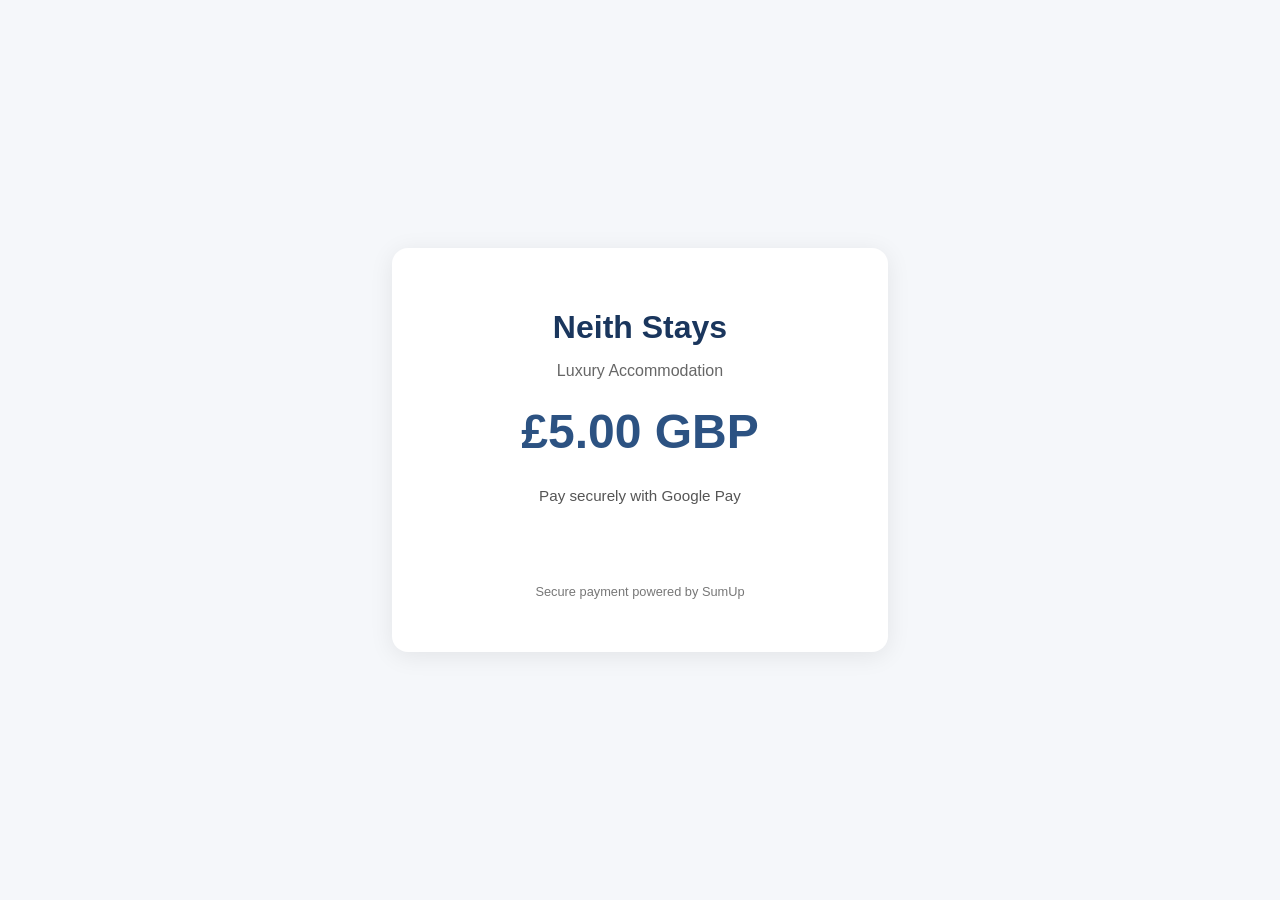
==== index.html @ 03695f94 "Initial GitHub Pages site" ====
<!DOCTYPE html>
<html lang="en">
<head>
    <meta charset="UTF-8">
    <meta name="viewport" content="width=device-width, initial-scale=1.0">

    <title>Neith Stays</title>

    <style>
        body {
            font-family: -apple-system, BlinkMacSystemFont, 'Segoe UI', sans-serif;
            display: flex;
            align-items: center;
            justify-content: center;
            min-height: 100vh;
            margin: 0;
            background: #f5f7fa;
        }

        .card {
            text-align: center;
            padding: 40px 48px;
            background: white;
            border-radius: 16px;
            box-shadow: 0 4px 24px rgba(0,0,0,0.08);
            max-width: 400px;
            width: 90%;
        }

        h1 {
            font-size: 2rem;
            color: #1a365d;
            margin-bottom: 8px;
        }

        .subtitle {
            color: #666;
            margin-bottom: 24px;
        }

        .price {
            font-size: 3rem;
            font-weight: 700;
            color: #2c5282;
            margin-bottom: 28px;
        }

        .payment-label {
            font-size: 0.95rem;
            color: #555;
            margin-bottom: 12px;
        }

        #google-pay-button {
            min-height: 48px;
            display: flex;
            justify-content: center;
        }

        #google-pay-button button {
            width: 100% !important;
        }

        #payment-message {
            margin-top: 16px;
            color: #e53e3e;
            font-size: 0.9rem;
        }

        .secure {
            margin-top: 20px;
            font-size: 0.8rem;
            color: #777;
        }
    </style>

    <!-- Google Pay -->
    <script
        async
        src="https://pay.google.com/gp/p/js/pay.js"
        onload="onGooglePayLoaded()">
    </script>

    <!-- Our payment code -->
    <script src="/app.js" defer></script>
</head>

<body>

    <div class="card">

        <h1>Neith Stays</h1>

        <p class="subtitle">
            Luxury Accommodation
        </p>

        <div class="price">
            £5.00 GBP
        </div>

        <p class="payment-label">
            Pay securely with Google Pay
        </p>

        <div id="google-pay-button"></div>

        <div id="payment-message"></div>

        <p class="secure">
            Secure payment powered by SumUp
        </p>

    </div>

</body>
</html>
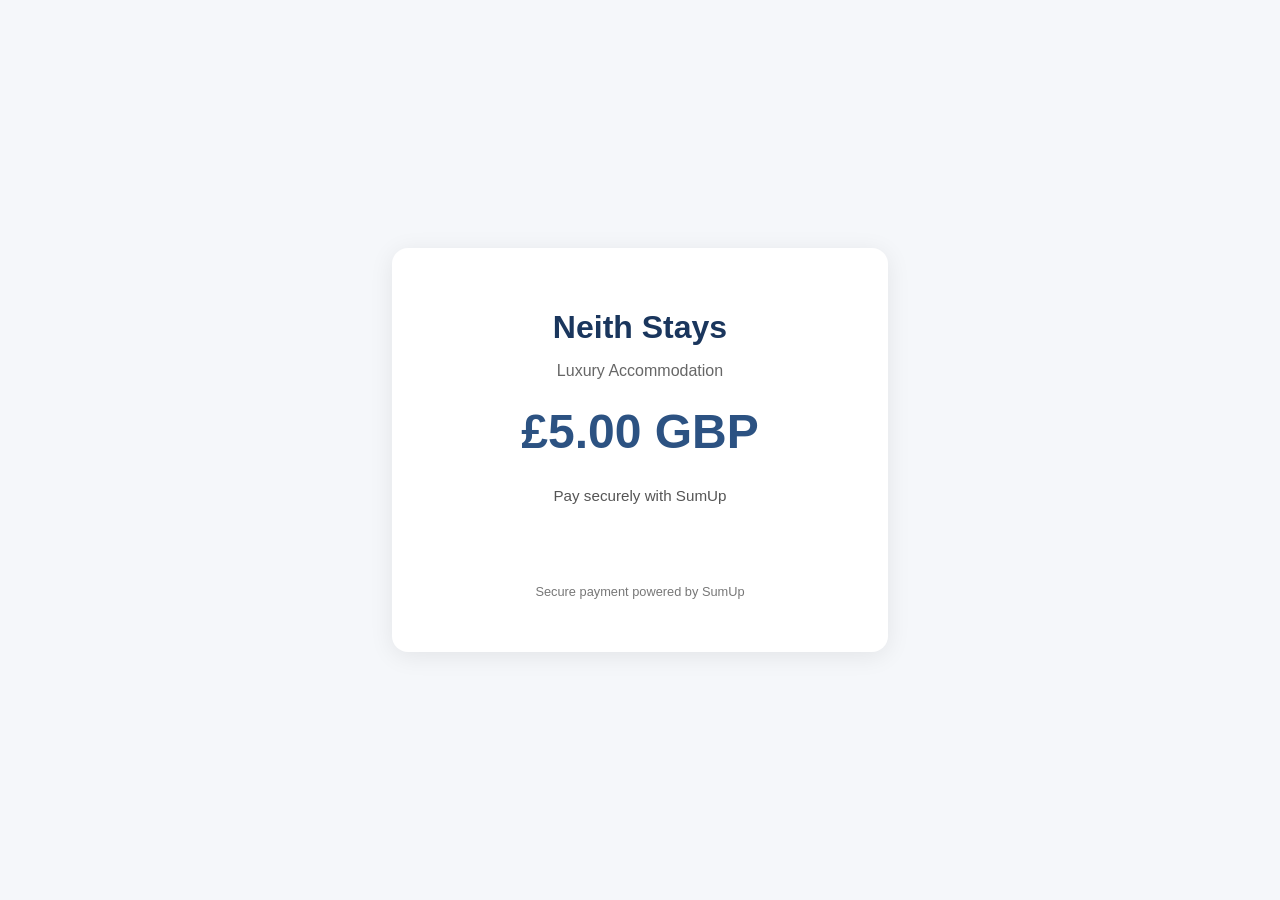
==== commit 8c81027d: "Switch payment flow to SumUp Hosted Checkout" ====
--- a/index.html
+++ b/index.html
@@ -74,11 +74,8 @@
         }
     </style>
 
-    <!-- Google Pay -->
     <script
         async
-        src="https://pay.google.com/gp/p/js/pay.js"
-        onload="onGooglePayLoaded()">
     </script>
 
     <!-- Our payment code -->
@@ -100,7 +97,7 @@
         </div>
 
         <p class="payment-label">
-            Pay securely with Google Pay
+            Pay securely with SumUp
         </p>
 
         <div id="google-pay-button"></div>
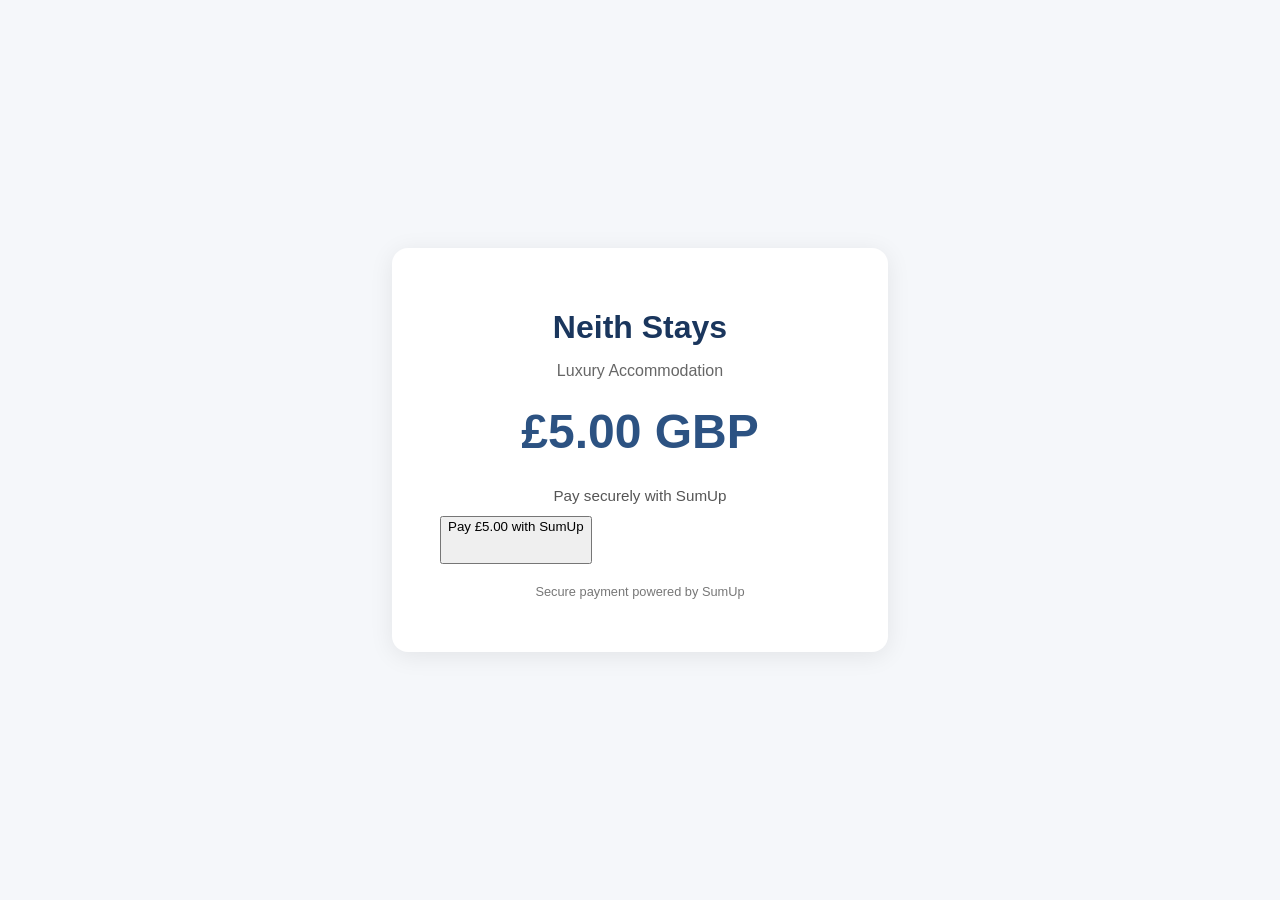
==== commit 900ef0e8: "Add SumUp payment button directly to page" ====
--- a/index.html
+++ b/index.html
@@ -79,7 +79,7 @@
     </script>
 
     <!-- Our payment code -->
-    <script src="/app.js" defer></script>
+    <script src="./app.js" defer></script>
 </head>
 
 <body>
@@ -100,7 +100,7 @@
             Pay securely with SumUp
         </p>
 
-        <div id="google-pay-button"></div>
+        <button id="google-pay-button" type="button">Pay £5.00 with SumUp</button>
 
         <div id="payment-message"></div>
 
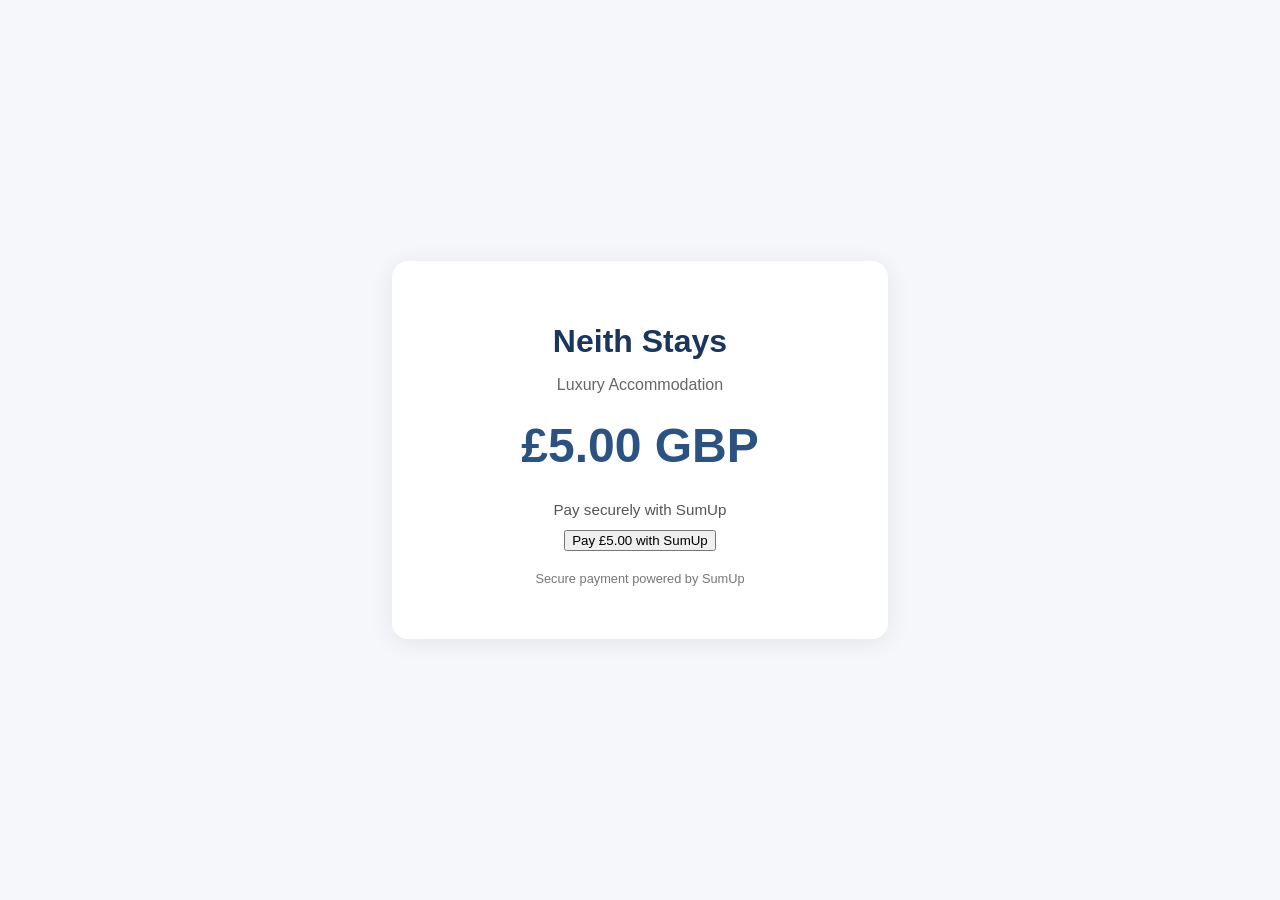
==== commit fd48c9d4: "Fix SumUp payment button styling" ====
--- a/index.html
+++ b/index.html
@@ -100,7 +100,7 @@
             Pay securely with SumUp
         </p>
 
-        <button id="google-pay-button" type="button">Pay £5.00 with SumUp</button>
+        <button id="sumup-pay-button" type="button">Pay £5.00 with SumUp</button>
 
         <div id="payment-message"></div>
 
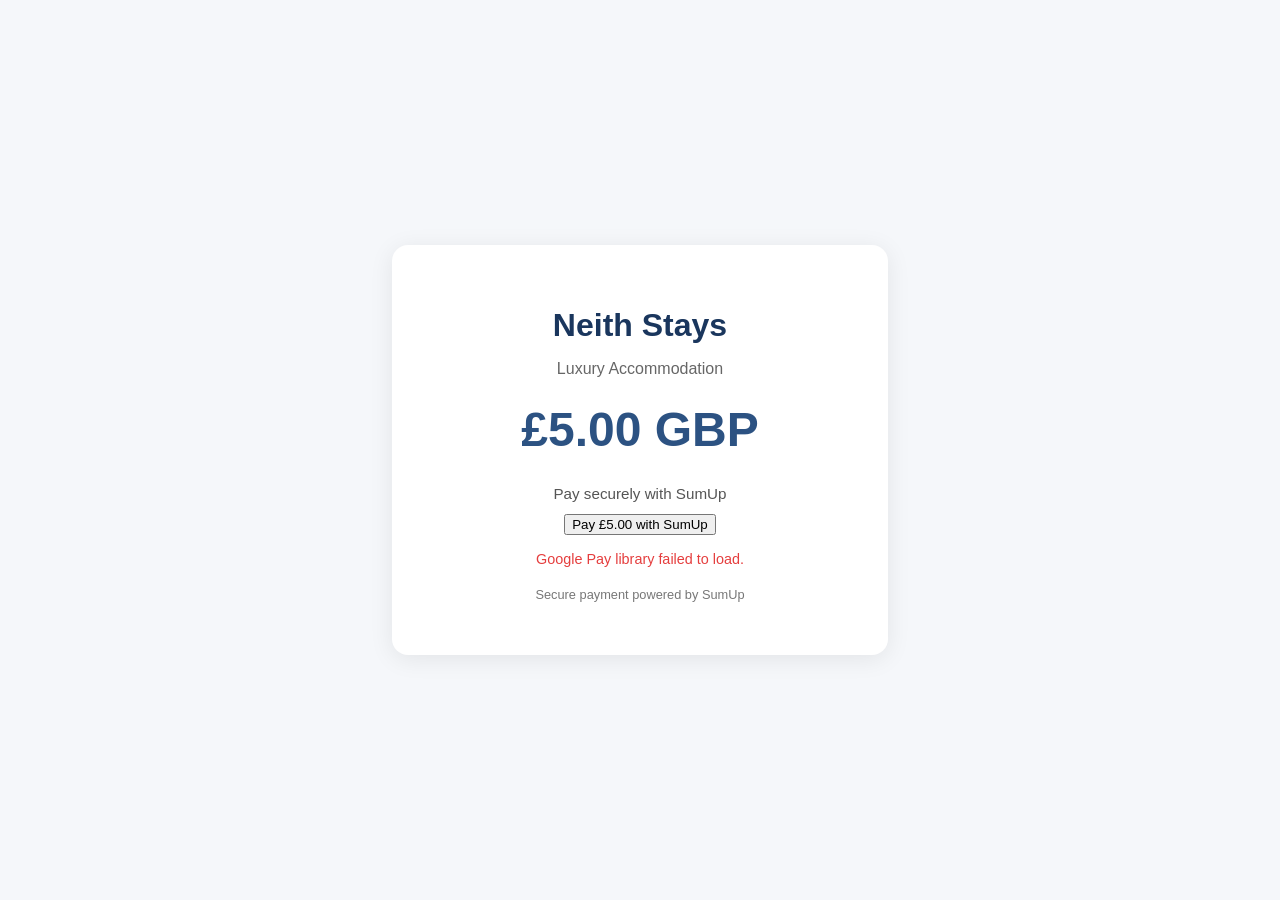
==== commit 33de903e: "Load Google Pay library" ====
--- a/index.html
+++ b/index.html
@@ -76,6 +76,7 @@
 
     <script
         async
+        src="https://pay.google.com/gp/p/js/pay.js">
     </script>
 
     <!-- Our payment code -->
